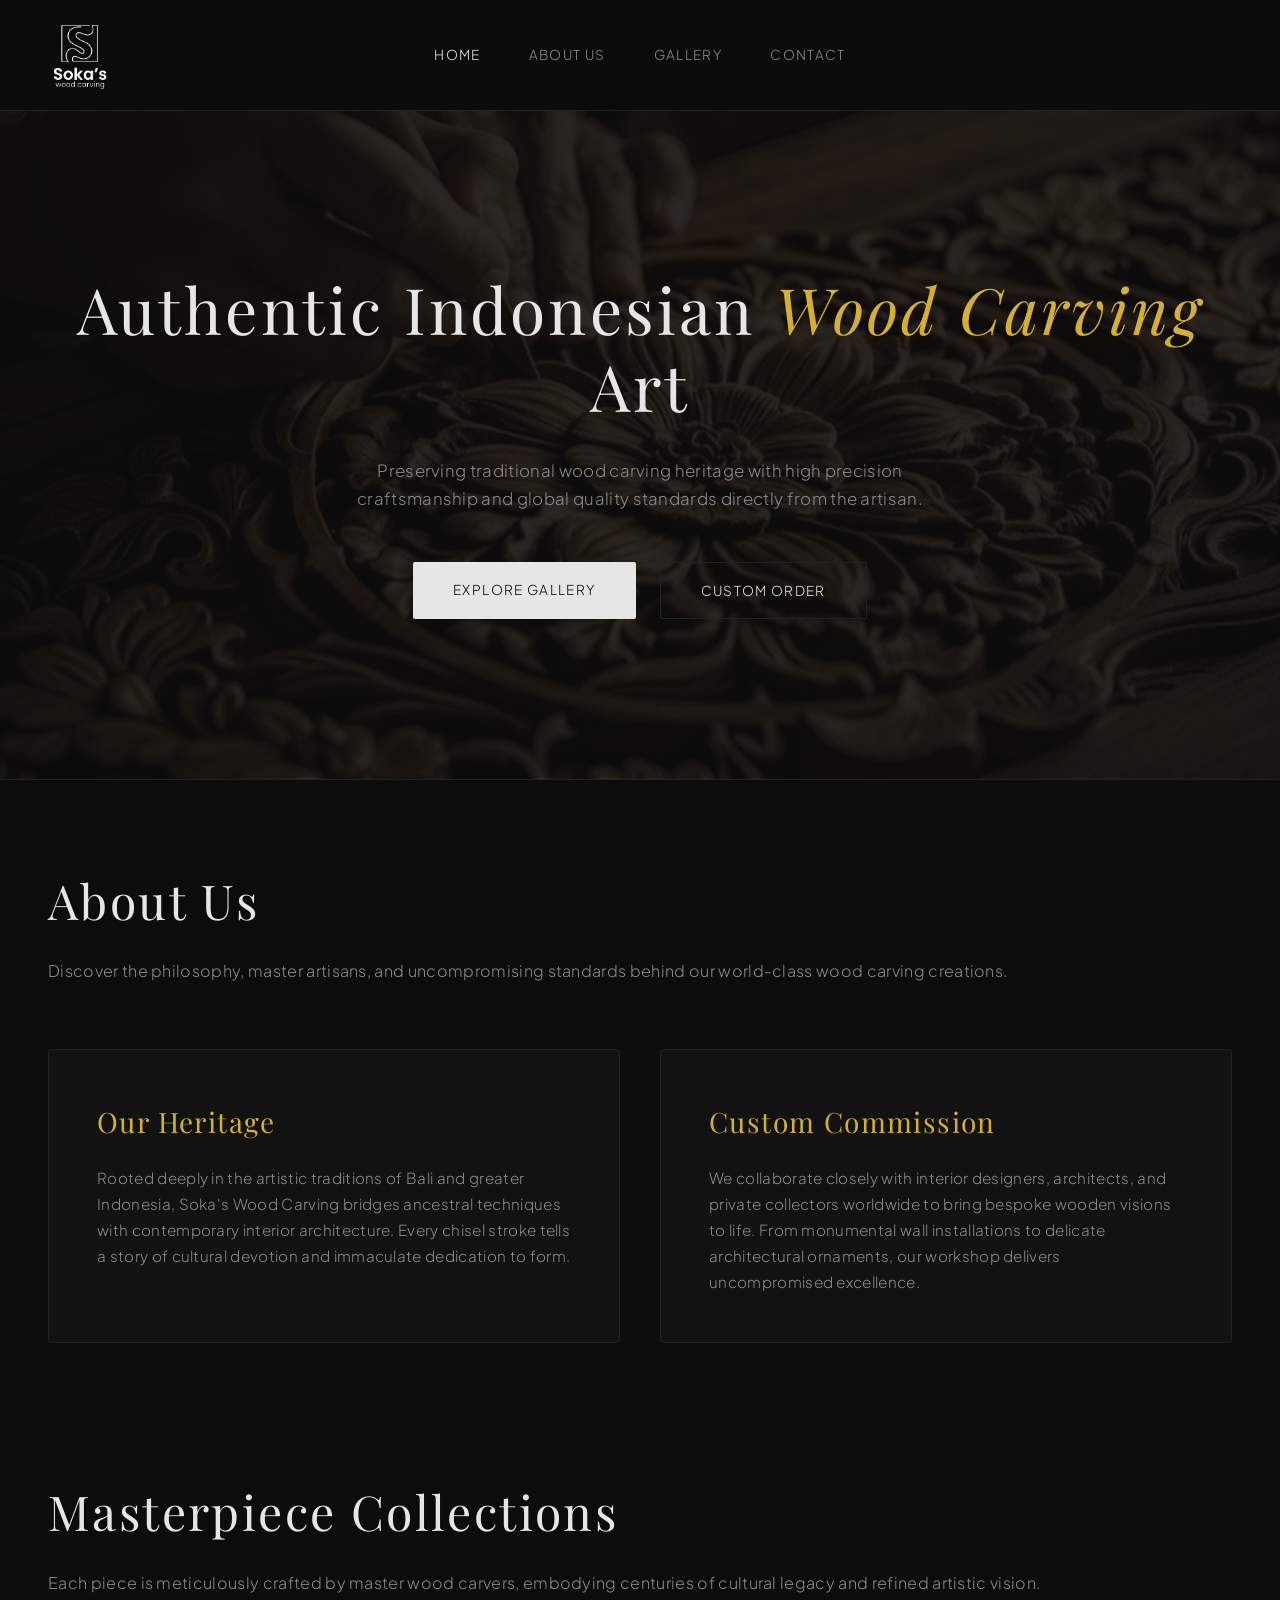
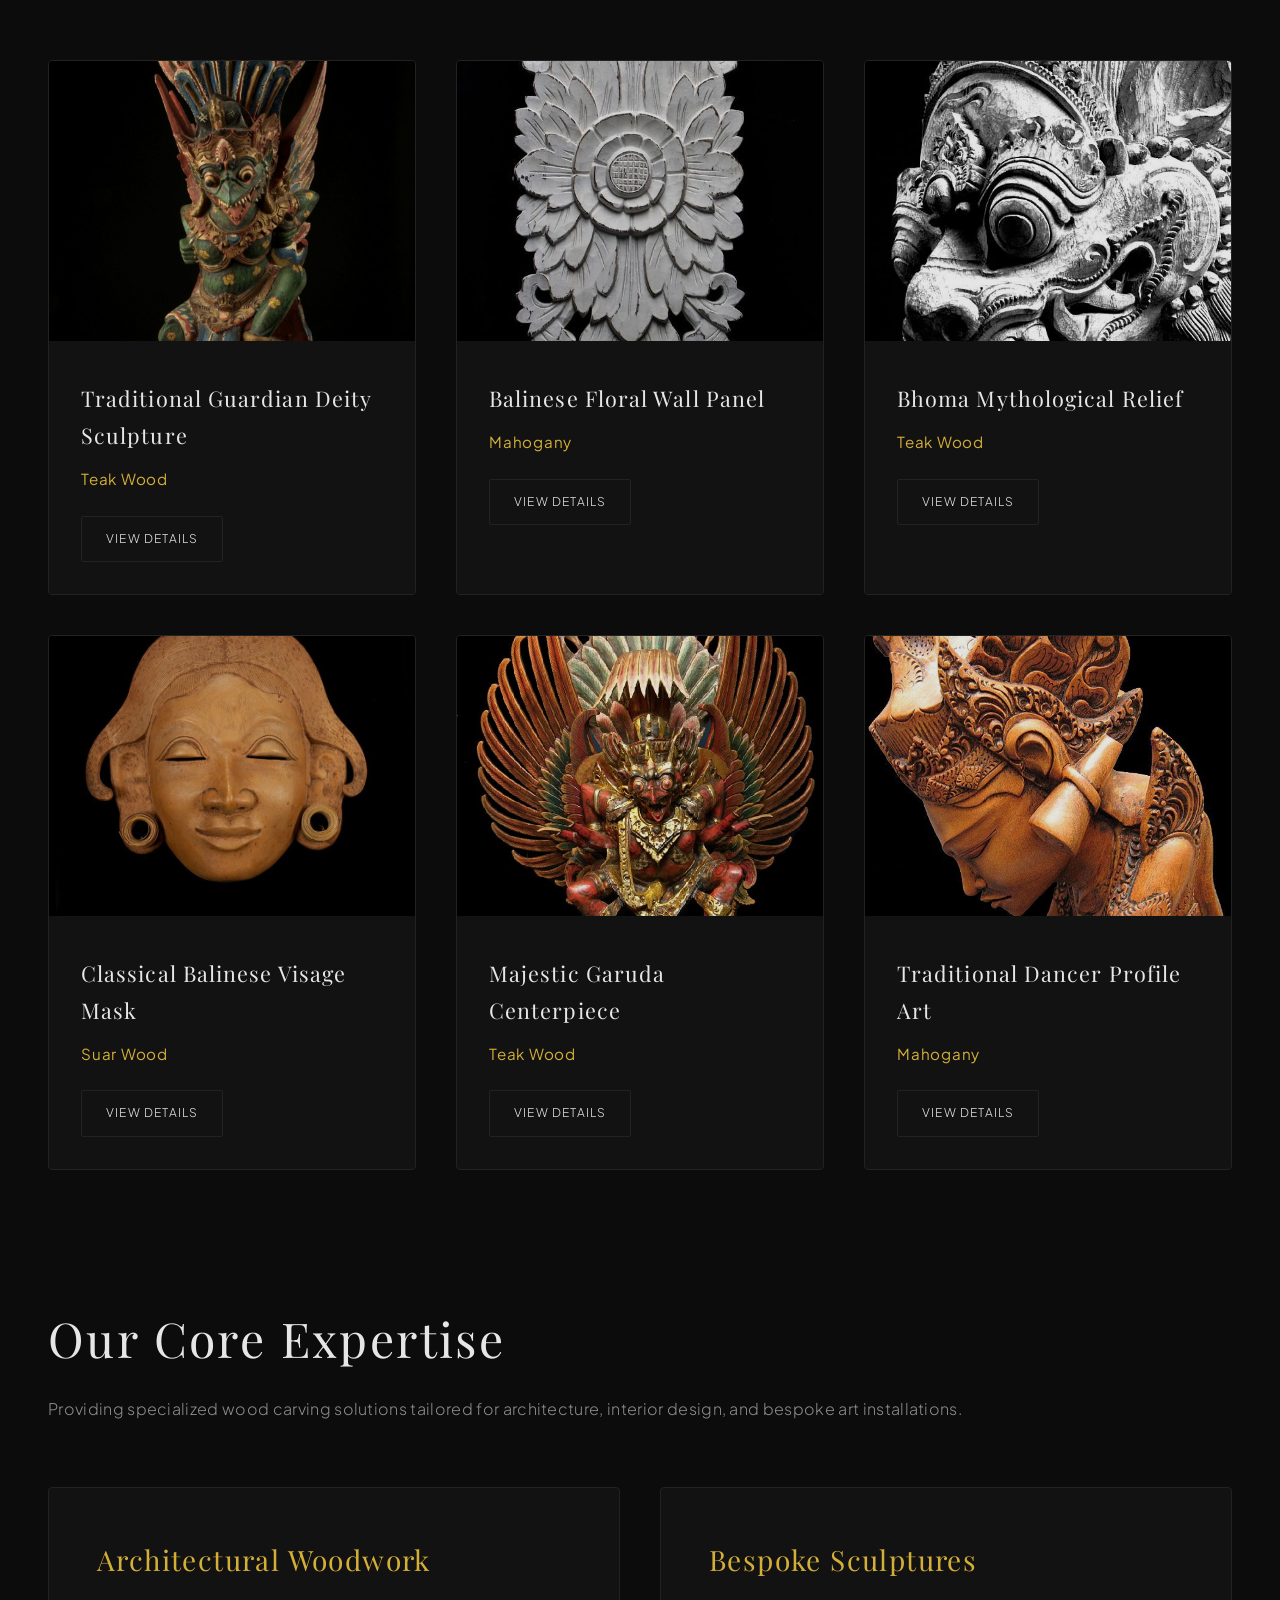
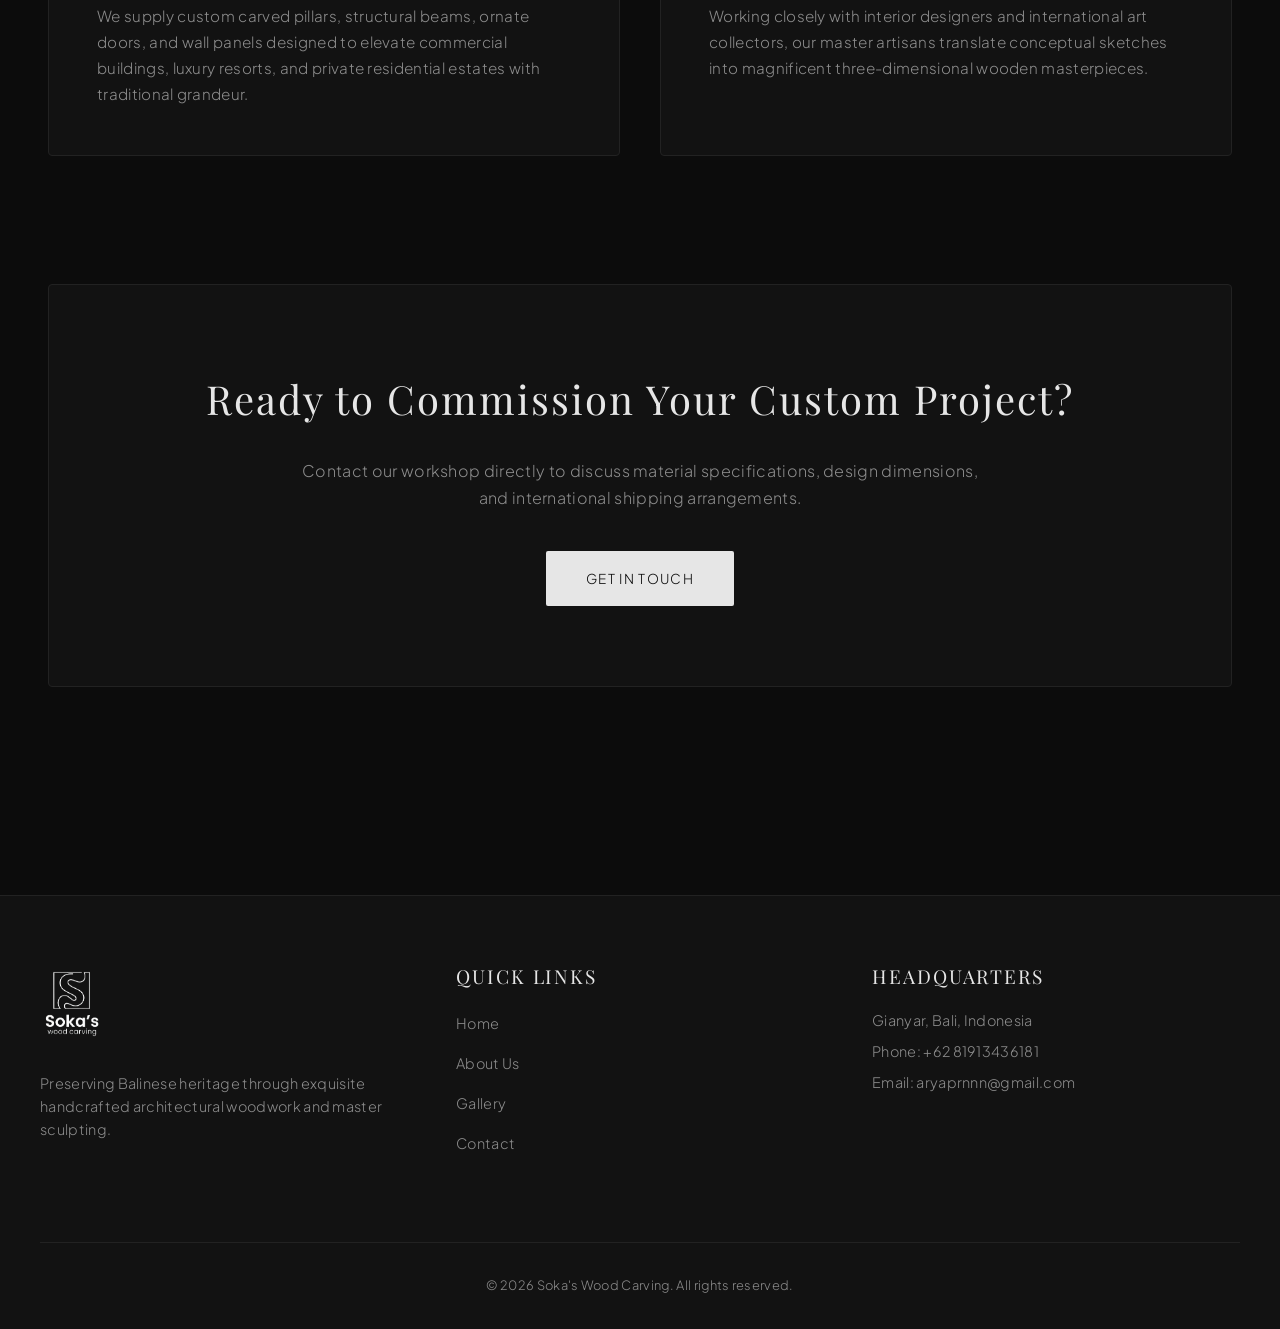
==== index.html @ 7b092240 "Initial commit - Soka's Wood Carving website" ====
<!DOCTYPE html>
<html lang="en">
<head>
    <meta charset="UTF-8">
    <meta name="viewport" content="width=device-width, initial-scale=1.0">
    <title>Soka's Wood Carving | Authentic Indonesian Wood Carving Art</title>
    <link rel="stylesheet" href="assets/css/style.css">
</head>
<body>

    <div id="navbar-placeholder"></div>

    <header>
        <h1>Authentic Indonesian <span>Wood Carving</span> Art</h1>
        <p>Preserving traditional wood carving heritage with high precision craftsmanship and global quality standards directly from the artisan.</p>
        <div>
            <a href="gallery.html">Explore Gallery</a>
            <a href="contact.html">Custom Order</a>
        </div>
    </header>

    <main>
        <section>
            <h1>About Us</h1>
            <p>Discover the philosophy, master artisans, and uncompromising standards behind our world-class wood carving creations.</p>
            
            <div class="about-grid">
                <div class="about-card">
                    <h3>Our Heritage</h3>
                    <p>Rooted deeply in the artistic traditions of Bali and greater Indonesia, Soka's Wood Carving bridges ancestral techniques with contemporary interior architecture. Every chisel stroke tells a story of cultural devotion and immaculate dedication to form.</p>
                </div>
                <div class="about-card">
                    <h3>Custom Commission</h3>
                    <p>We collaborate closely with interior designers, architects, and private collectors worldwide to bring bespoke wooden visions to life. From monumental wall installations to delicate architectural ornaments, our workshop delivers uncompromised excellence.</p>
                </div>
            </div>
        </section>

        <section style="margin-top: 8rem;">
            <h1>Masterpiece Collections</h1>
            <p>Each piece is meticulously crafted by master wood carvers, embodying centuries of cultural legacy and refined artistic vision.</p>
            
            <div class="gallery-grid">
                <div class="gallery-card">
                    <img src="assets/images/product-1.jpg" alt="Traditional Guardian Deity Sculpture" loading="lazy">
                    <div>
                        <h3>Traditional Guardian Deity Sculpture</h3>
                        <p>Teak Wood</p>
                        <a href="gallery.html">View Details</a>
                    </div>
                </div>
                <div class="gallery-card">
                    <img src="assets/images/product-2.jpg" alt="Balinese Floral Wall Panel" loading="lazy">
                    <div>
                        <h3>Balinese Floral Wall Panel</h3>
                        <p>Mahogany</p>
                        <a href="gallery.html">View Details</a>
                    </div>
                </div>
                <div class="gallery-card">
                    <img src="assets/images/product-3.jpg" alt="Bhoma Mythological Relief" loading="lazy">
                    <div>
                        <h3>Bhoma Mythological Relief</h3>
                        <p>Teak Wood</p>
                        <a href="gallery.html">View Details</a>
                    </div>
                </div>
                <div class="gallery-card">
                    <img src="assets/images/product-4.jpg" alt="Classical Balinese Visage Mask" loading="lazy">
                    <div>
                        <h3>Classical Balinese Visage Mask</h3>
                        <p>Suar Wood</p>
                        <a href="gallery.html">View Details</a>
                    </div>
                </div>
                <div class="gallery-card">
                    <img src="assets/images/product-5.jpg" alt="Majestic Garuda Centerpiece" loading="lazy">
                    <div>
                        <h3>Majestic Garuda Centerpiece</h3>
                        <p>Teak Wood</p>
                        <a href="gallery.html">View Details</a>
                    </div>
                </div>
                <div class="gallery-card">
                    <img src="assets/images/product-6.jpg" alt="Traditional Dancer Profile Art" loading="lazy">
                    <div>
                        <h3>Traditional Dancer Profile Art</h3>
                        <p>Mahogany</p>
                        <a href="gallery.html">View Details</a>
                    </div>
                </div>
            </div>
        </section>

        <section style="margin-top: 8rem;">
            <h1>Our Core Expertise</h1>
            <p>Providing specialized wood carving solutions tailored for architecture, interior design, and bespoke art installations.</p>
            
            <div class="about-grid">
                <div class="about-card">
                    <h3>Architectural Woodwork</h3>
                    <p>We supply custom carved pillars, structural beams, ornate doors, and wall panels designed to elevate commercial buildings, luxury resorts, and private residential estates with traditional grandeur.</p>
                </div>
                <div class="about-card">
                    <h3>Bespoke Sculptures</h3>
                    <p>Working closely with interior designers and international art collectors, our master artisans translate conceptual sketches into magnificent three-dimensional wooden masterpieces.</p>
                </div>
            </div>
        </section>

        <section style="margin-top: 8rem; text-align: center; background-color: var(--bg-secondary); border: 1px solid var(--border); padding: 5rem 3rem; border-radius: 4px;">
            <h1 style="font-size: 2.5rem; margin-bottom: 1.5rem;">Ready to Commission Your Custom Project?</h1>
            <p style="max-width: 700px; margin: 0 auto 2.5rem auto; color: var(--text-secondary);">Contact our workshop directly to discuss material specifications, design dimensions, and international shipping arrangements.</p>
            <a href="contact.html" style="display: inline-block; padding: 1rem 2.5rem; background-color: var(--text-primary); color: var(--bg-primary); text-decoration: none; border-radius: 2px; font-size: 0.85rem; font-weight: 300; letter-spacing: 0.1em; text-transform: uppercase;">Get in Touch</a>
        </section>
    </main>

    <div id="footer-placeholder"></div>

    <script src="assets/js/main.js"></script>
</body>
</html>
---- assets/css/style.css ----
@import url('https://fonts.googleapis.com/css2?family=Playfair+Display:ital,wght@0,400..900;1,400..900&family=Plus+Jakarta+Sans:wght@200;300;400;500&display=swap');

:root {
    --bg-primary: #0c0c0c;
    --bg-secondary: #121212;
    --text-primary: #e6e6e6;
    --text-secondary: #8c8c8c;
    --accent: #d4af37;
    --border: #222222;
}

* {
    box-sizing: border-box;
    margin: 0;
    padding: 0;
}

html {
    scroll-behavior: smooth;
}

body {
    background-color: var(--bg-primary);
    color: var(--text-primary);
    font-family: 'Plus Jakarta Sans', sans-serif;
    font-weight: 300;
    line-height: 1.7;
    letter-spacing: 0.02em;
}

h1, h2, h3, h4, h5, h6 {
    font-family: 'Playfair Display', serif;
    font-weight: 400;
    letter-spacing: 0.05em;
}

nav {
    position: sticky;
    top: 0;
    z-index: 1000;
    background-color: rgba(12, 12, 12, 0.9);
    backdrop-filter: blur(12px);
    border-bottom: 1px solid var(--border);
}

.nav-container {
    max-width: 1400px;
    margin: 0 auto;
    padding: 0 3rem;
    height: 110px;
    display: flex;
    align-items: center;
    position: relative;
}

.nav-brand {
    display: flex;
    align-items: center;
    gap: 1.25rem;
    text-decoration: none;
    color: var(--text-primary);
    margin-left: -4rem;
}

.nav-logo-img {
    height: 150px; 
    width: auto;
    object-fit: contain;
}

.nav-text-group {
    display: flex;
    flex-direction: column;
    line-height: 1.1;
}

.nav-title {
    font-family: 'Playfair Display', serif;
    font-size: 1.1rem;
    letter-spacing: 0.15em;
    text-transform: uppercase;
    font-weight: 500;
    color: var(--text-primary);
}

.nav-subtitle {
    font-size: 0.65rem;
    letter-spacing: 0.25em;
    text-transform: uppercase;
    color: var(--accent);
    font-weight: 300;
}

.nav-links {
    position: absolute;
    left: 50%;
    transform: translateX(-50%);
    
    display: flex;
    gap: 3rem;
    font-size: 0.85rem;
    font-weight: 300;
    letter-spacing: 0.1em;
    text-transform: uppercase;
}

.nav-links a {
    color: var(--text-secondary);
    text-decoration: none;
    transition: color 0.3s ease;
}

.nav-links a:hover, 
.nav-links a.active {
    color: var(--text-primary);
}
header {
    position: relative;
    max-width: 100%;
    margin: 0 auto;
    padding: 10rem 2rem;
    text-align: center;
    background-image: linear-gradient(rgba(12, 12, 12, 0.88), rgba(12, 12, 12, 0.88)), url('../images/background.jpg');
    background-size: cover;
    background-position: center;
    background-repeat: no-repeat;
    border-bottom: 1px solid var(--border);
}

header h1 {
    font-size: 4rem;
    font-weight: 400;
    line-height: 1.2;
    margin-bottom: 2rem;
}

header h1 span {
    font-style: italic;
    color: var(--accent);
}

header p {
    font-size: 1.05rem;
    color: var(--text-secondary);
    max-width: 600px;
    margin: 0 auto 3rem auto;
    font-weight: 300;
}

header div {
    display: flex;
    justify-content: center;
    gap: 1.5rem;
}

header div a {
    padding: 1rem 2.5rem;
    border-radius: 2px;
    font-size: 0.85rem;
    font-weight: 300;
    letter-spacing: 0.1em;
    text-transform: uppercase;
    text-decoration: none;
    transition: all 0.3s ease;
}

header div a:first-child {
    background-color: var(--text-primary);
    color: var(--bg-primary);
}

header div a:first-child:hover {
    background-color: var(--accent);
}

header div a:last-child {
    border: 1px solid var(--border);
    color: var(--text-primary);
}

header div a:last-child:hover {
    border-color: var(--accent);
    color: var(--accent);
}

main {
    max-width: 1300px;
    margin: 0 auto;
    padding: 5rem 3rem;
}

section h1 {
    font-size: 3rem;
    margin-bottom: 1rem;
    font-weight: 400;
}

section > p {
    color: var(--text-secondary);
    margin-bottom: 4rem;
    font-size: 1rem;
}

.gallery-grid {
    display: grid;
    grid-template-columns: repeat(3, 1fr);
    gap: 2.5rem;
}

.gallery-card {
    background-color: var(--bg-secondary);
    border: 1px solid var(--border);
    border-radius: 4px;
    overflow: hidden;
    transition: transform 0.4s ease, border-color 0.4s ease;
}

.gallery-card:hover {
    transform: translateY(-6px);
    border-color: var(--accent);
}

.gallery-card img {
    width: 100%;
    height: 280px;
    object-fit: cover;
    filter: brightness(0.9);
    transition: filter 0.4s ease;
}

.gallery-card:hover img {
    filter: brightness(1);
}

.gallery-card div {
    padding: 2rem;
}

.gallery-card h3 {
    font-size: 1.35rem;
    margin-bottom: 0.75rem;
    font-weight: 400;
}

.gallery-card p {
    color: var(--accent);
    font-size: 0.95rem;
    font-weight: 400;
    margin-bottom: 1.5rem;
    letter-spacing: 0.05em;
    }

.gallery-card a {
    display: inline-block;
    padding: 0.75rem 1.5rem;
    background-color: transparent;
    border: 1px solid var(--border);
    color: var(--text-primary);
    text-decoration: none;
    border-radius: 2px;
    font-size: 0.75rem;
    letter-spacing: 0.1em;
    text-transform: uppercase;
    transition: all 0.3s ease;
}

.gallery-card a:hover {
    border-color: var(--accent);
    background-color: var(--accent);
    color: var(--bg-primary);
}

.contact-grid {
    display: grid;
    grid-template-columns: 1fr 1fr;
    gap: 4rem;
}

.contact-info, .contact-form {
    background-color: var(--bg-secondary);
    border: 1px solid var(--border);
    padding: 3rem;
    border-radius: 4px;
}

.contact-info h3, .contact-form h3 {
    font-size: 1.75rem;
    margin-bottom: 2rem;
    font-weight: 400;
}

.contact-info p {
    color: var(--text-secondary);
    margin-bottom: 1.25rem;
    font-size: 0.95rem;
}

.form-group {
    margin-bottom: 1.75rem;
}

.form-group label {
    display: block;
    font-size: 0.75rem;
    margin-bottom: 0.75rem;
    color: var(--text-secondary);
    letter-spacing: 0.1em;
    text-transform: uppercase;
}

.form-group input, .form-group textarea {
    width: 100%;
    padding: 1rem;
    background-color: var(--bg-primary);
    border: 1px solid var(--border);
    border-radius: 2px;
    color: var(--text-primary);
    font-family: inherit;
    font-size: 0.95rem;
    font-weight: 300;
    transition: border-color 0.3s ease;
}

.form-group input:focus, .form-group textarea:focus {
    outline: none;
    border-color: var(--accent);
}

button[type="submit"] {
    width: 100%;
    padding: 1rem;
    background-color: var(--text-primary);
    color: var(--bg-primary);
    border: none;
    border-radius: 2px;
    font-weight: 400;
    font-size: 0.75rem;
    letter-spacing: 0.15em;
    text-transform: uppercase;
    cursor: pointer;
    transition: background-color 0.3s ease;
}

button[type="submit"]:hover {
    background-color: var(--accent);
}

.about-grid {
    display: grid;
    grid-template-columns: 1fr 1fr;
    gap: 2.5rem;
}

.about-card {
    background-color: var(--bg-secondary);
    border: 1px solid var(--border);
    padding: 3rem;
    border-radius: 4px;
}

.about-card h3 {
    font-size: 1.75rem;
    margin-bottom: 1.25rem;
    color: var(--accent);
    font-weight: 400;
}

.about-card p {
color: var(--text-secondary);
font-size: 0.95rem;
}

.site-footer {
    margin-top: 8rem;
    border-top: 1px solid var(--border);
    padding: 4rem 2rem 2rem 2rem;
    background-color: var(--bg-secondary);
}

.footer-container {
    max-width: 1200px;
    margin: 0 auto;
    display: grid;
    grid-template-columns: repeat(auto-fit, minmax(250px, 1fr));
    gap: 3rem;
    text-align: left;
    align-items: start;
}

.footer-col h3 {
    font-size: 1.2rem;
    letter-spacing: 0.1em;
    text-transform: uppercase;
    margin-bottom: 1rem;
    color: var(--text-primary);
}

.footer-col p {
    color: var(--text-secondary);
    font-size: 0.9rem;
    line-height: 1.6;
    margin-bottom: 0.5rem;
}

.footer-col ul {
    list-style: none;
    padding: 0;
    margin: 0;
    display: flex;
    flex-direction: column;
    gap: 0.8rem;
}

.footer-col ul li a {
    color: var(--text-secondary);
    text-decoration: none;
    font-size: 0.9rem;
    transition: color 0.3s ease;
}

.footer-col ul li a:hover {
    color: var(--text-primary);
}

.footer-bottom {
    max-width: 1200px;
    margin: 3rem auto 0 auto;
    border-top: 1px solid var(--border);
    padding-top: 2rem;
    text-align: center;
}

.footer-bottom p {
    color: var(--text-secondary);
    font-size: 0.8rem;
}

@keyframes fadeIn {
from {
    opacity: 0;
    transform: translateY(8px);
}
to {
    opacity: 1;
    transform: translateY(0);
}
}

.fade-in {
    animation: fadeIn 0.8s ease forwards;
}
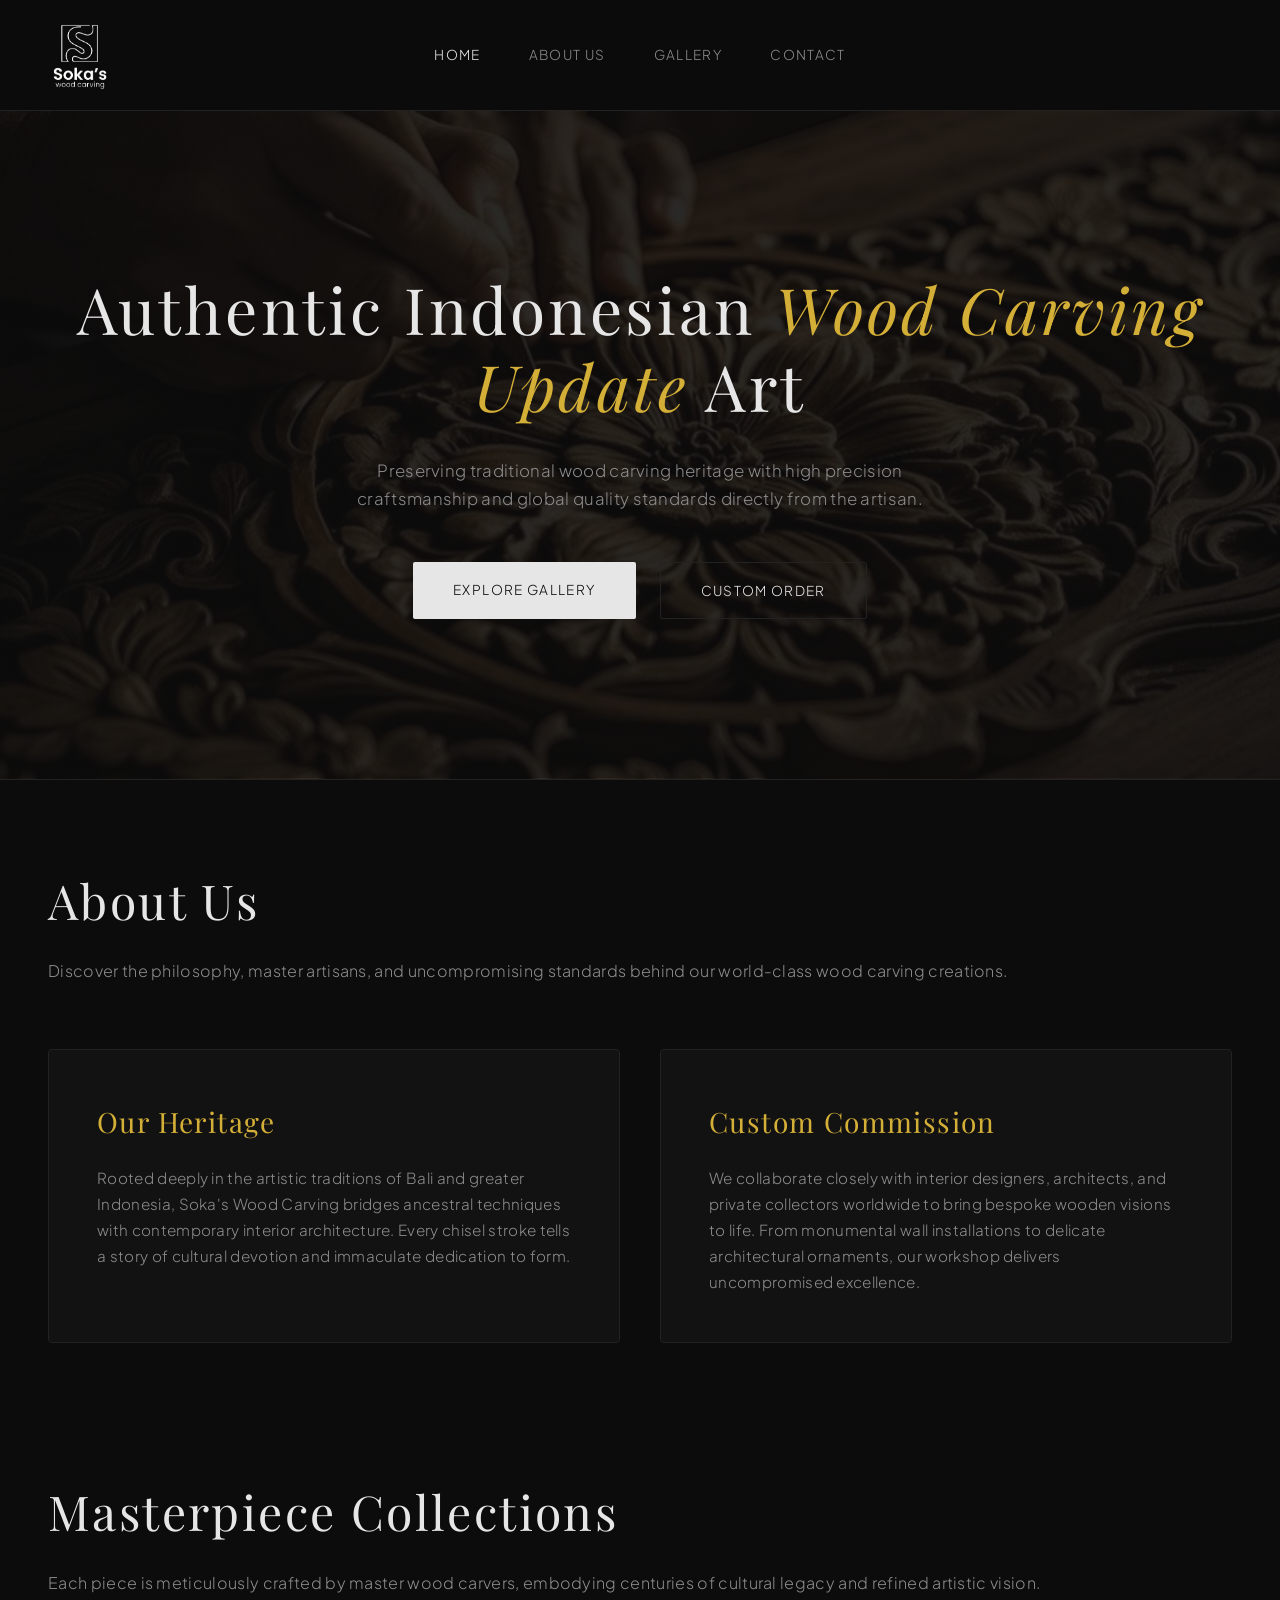
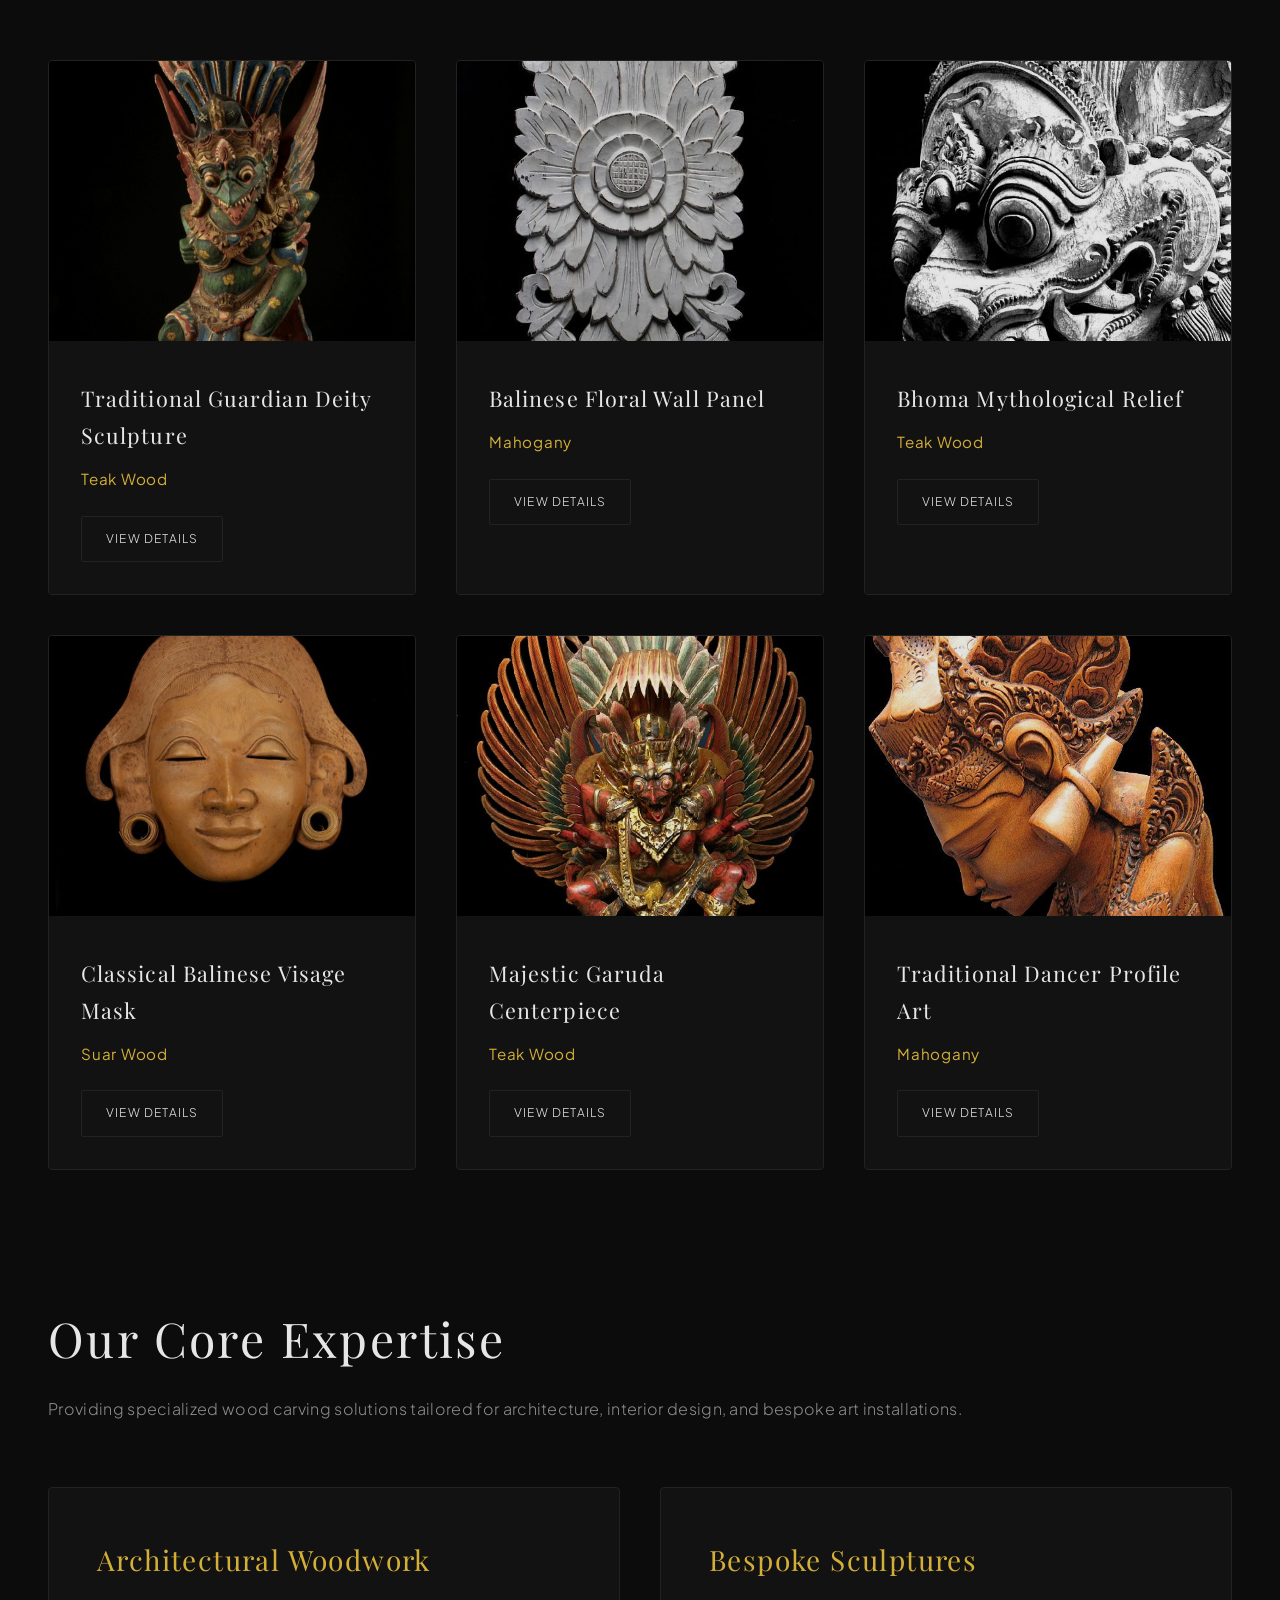
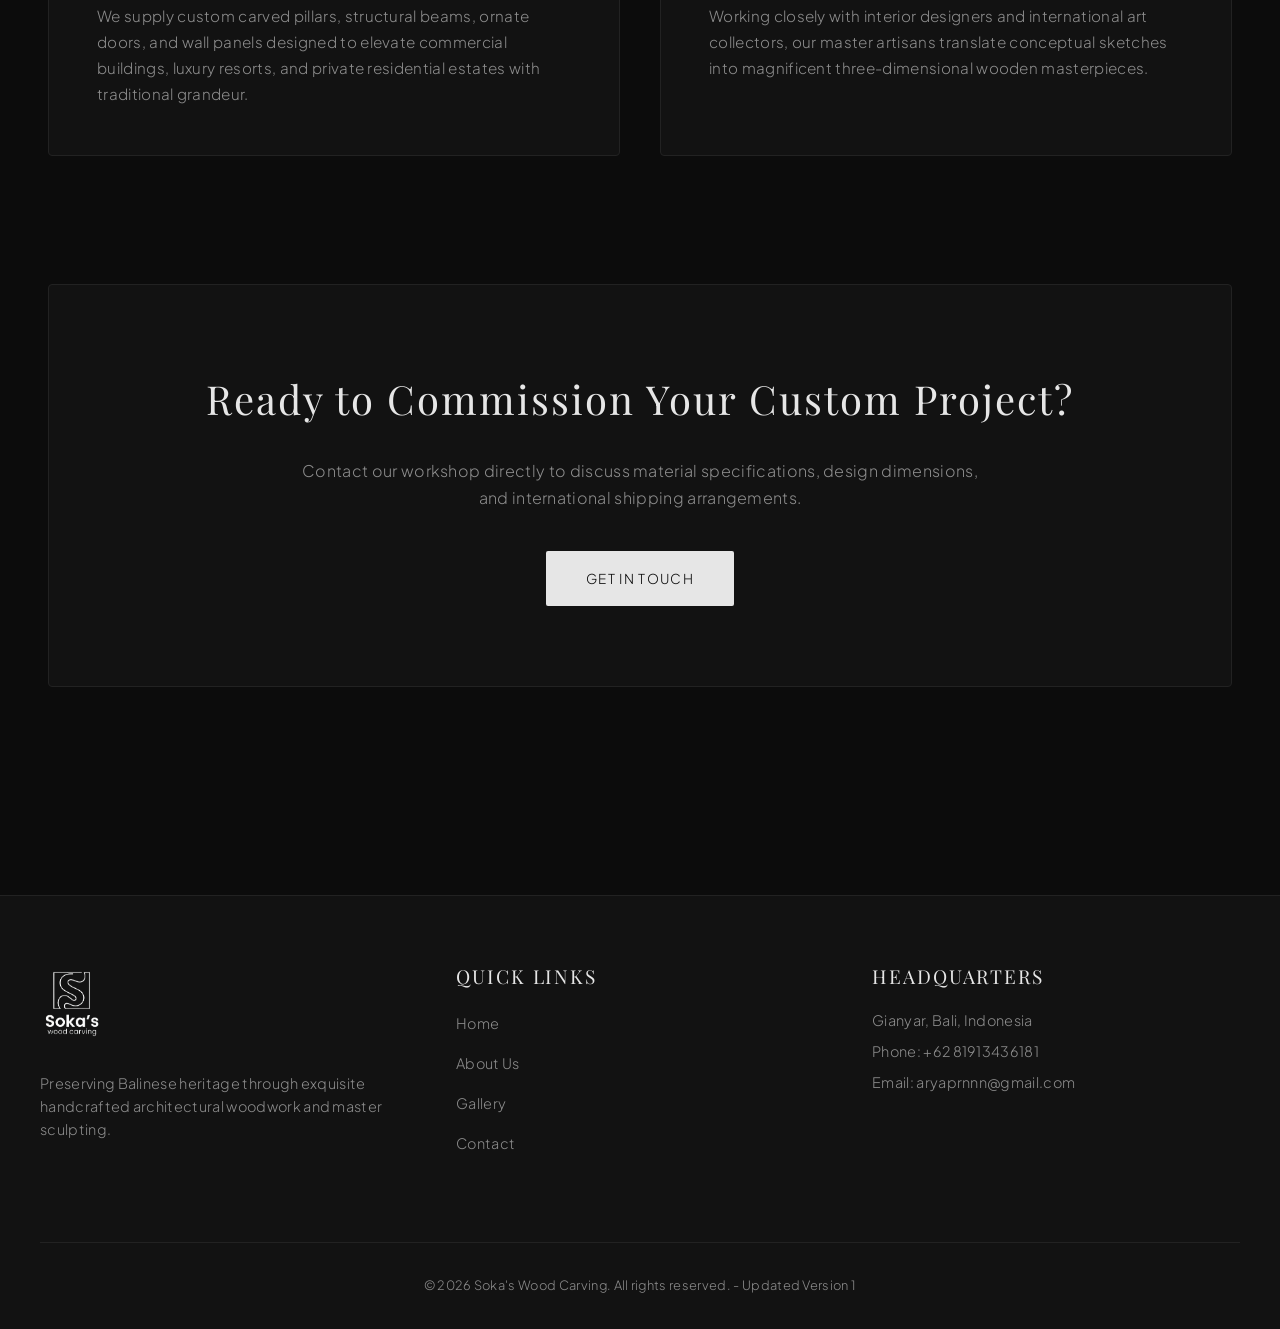
==== commit ed6ac051: "Update: Added latest modifications to meet project requirements 2" ====
--- a/index.html
+++ b/index.html
@@ -11,7 +11,7 @@
     <div id="navbar-placeholder"></div>
 
     <header>
-        <h1>Authentic Indonesian <span>Wood Carving</span> Art</h1>
+        <h1>Authentic Indonesian <span>Wood Carving Update</span> Art</h1>
         <p>Preserving traditional wood carving heritage with high precision craftsmanship and global quality standards directly from the artisan.</p>
         <div>
             <a href="gallery.html">Explore Gallery</a>
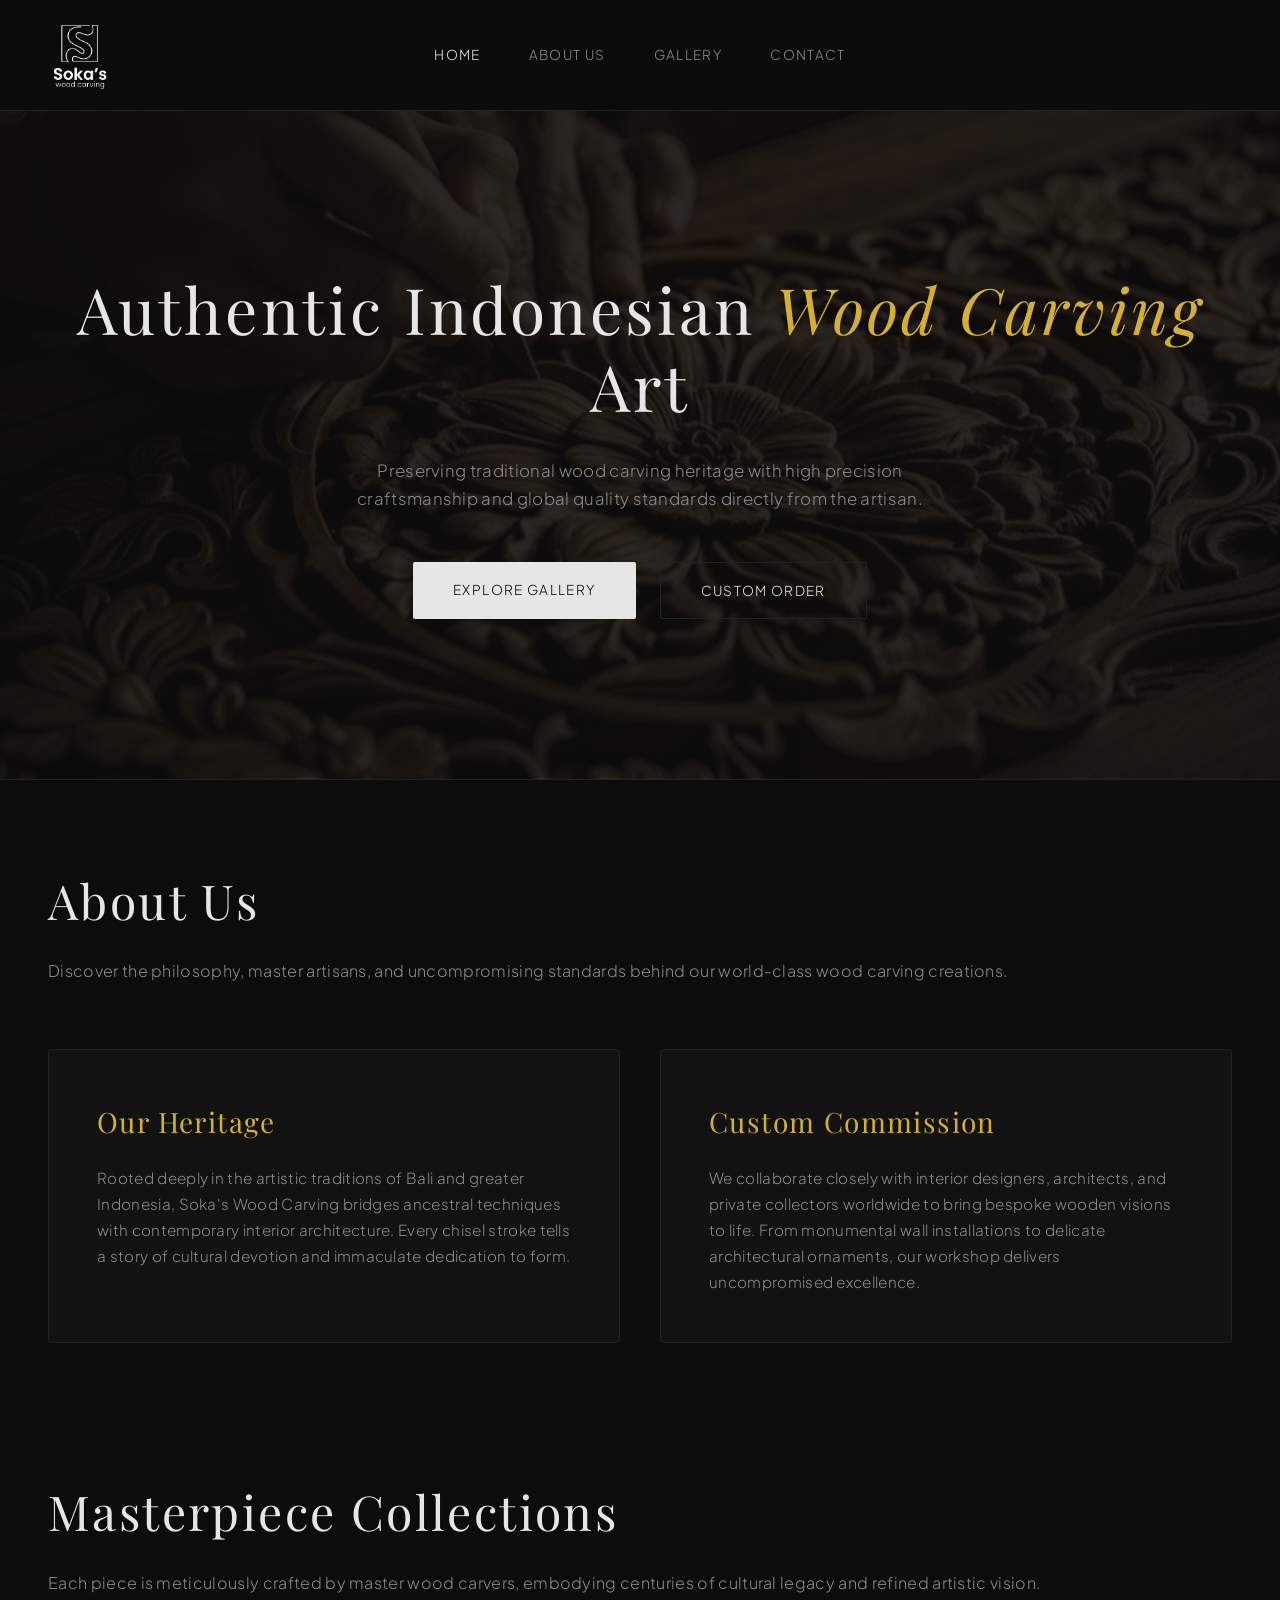
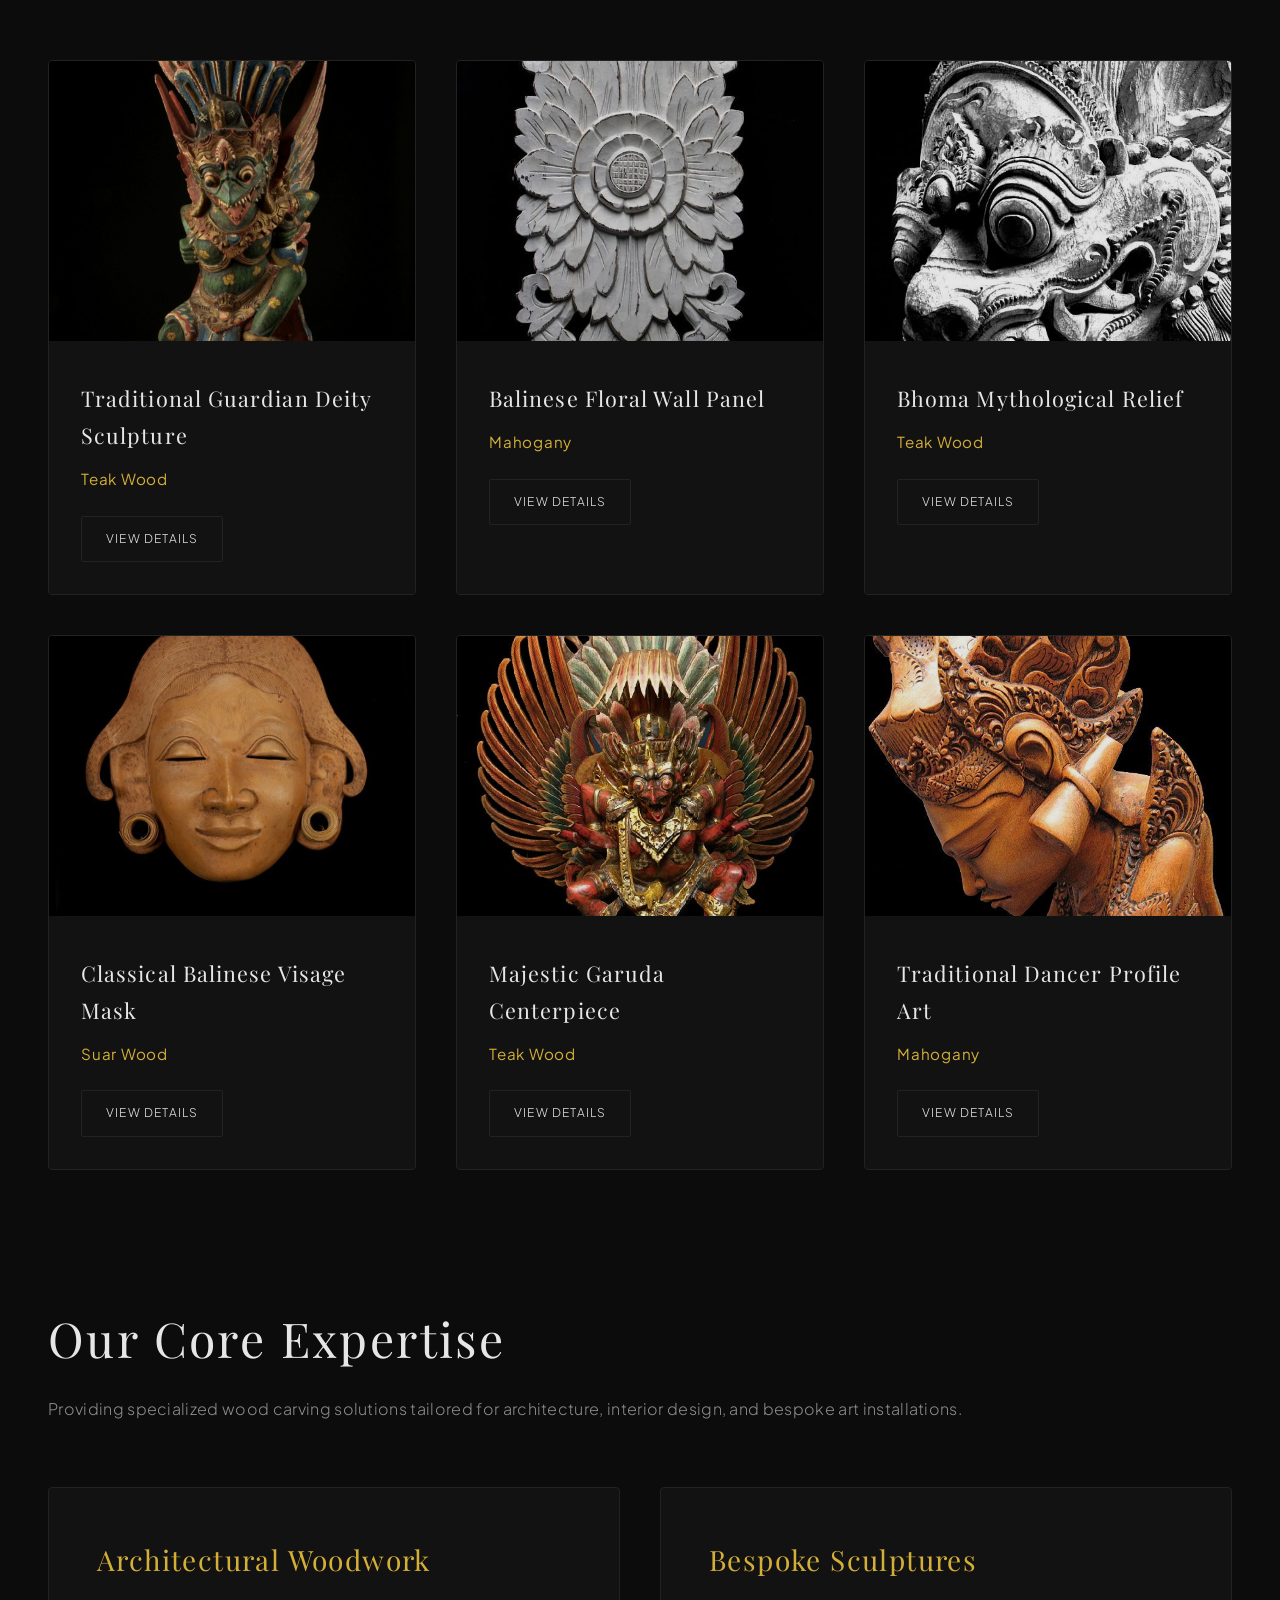
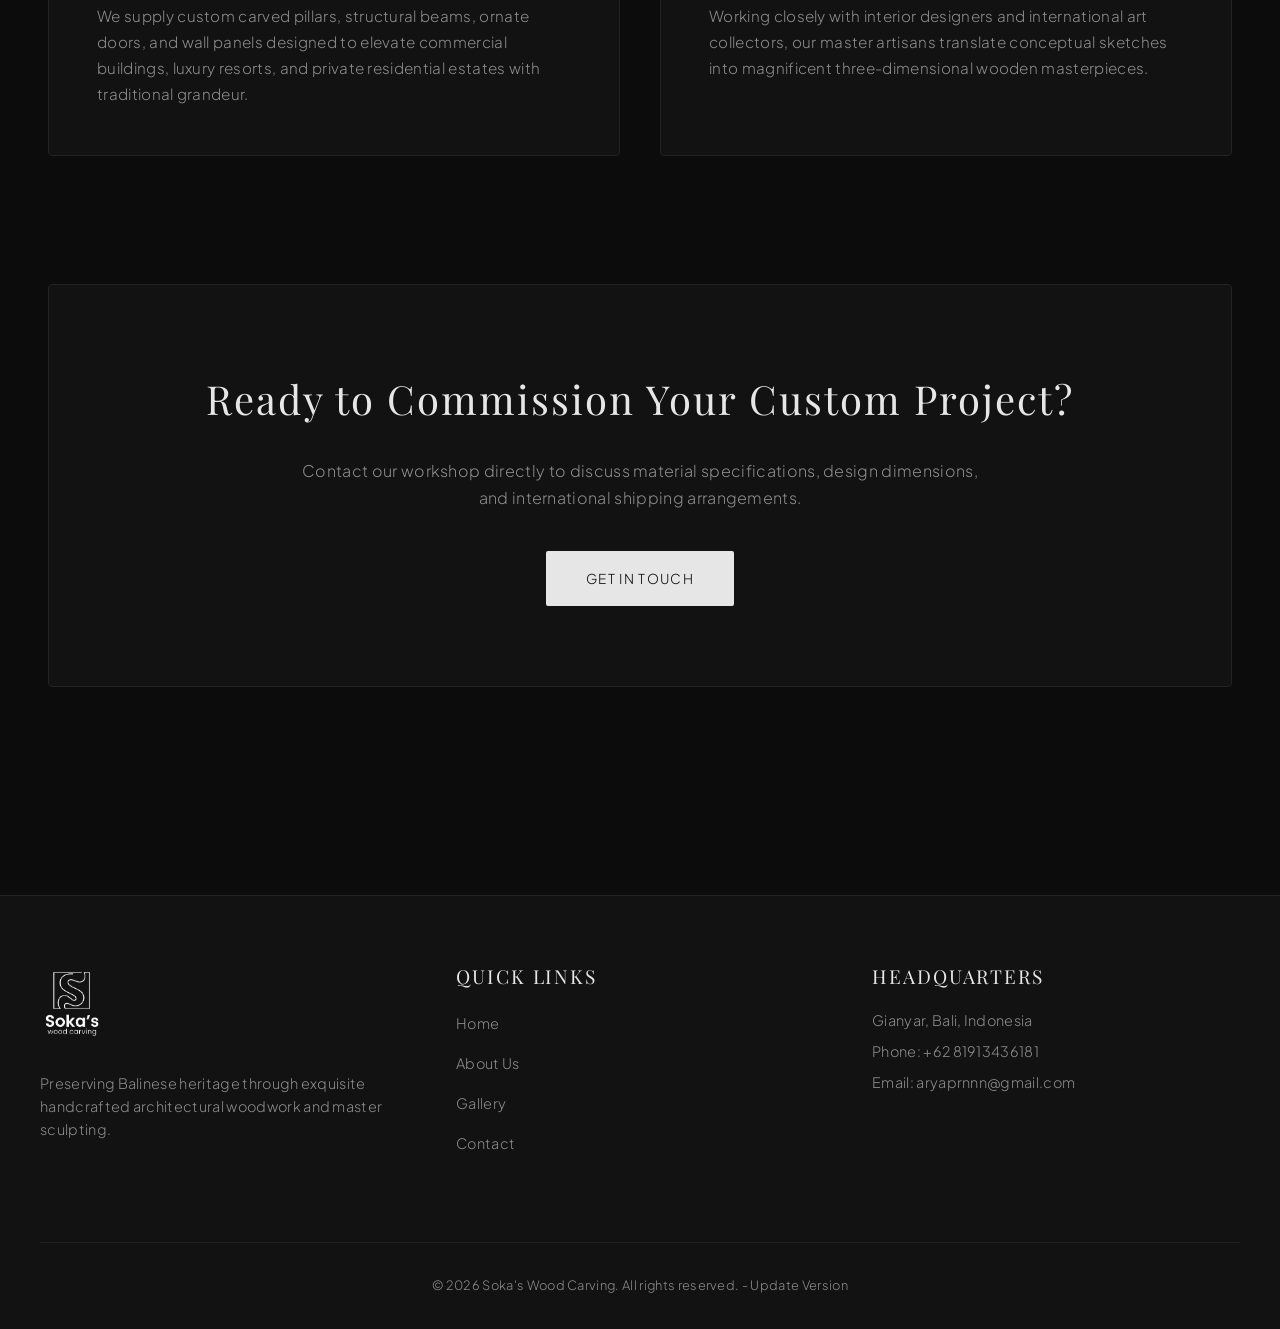
==== commit eb647be0: "Update: Added latest modifications to meet project requirements 3" ====
--- a/index.html
+++ b/index.html
@@ -11,7 +11,7 @@
     <div id="navbar-placeholder"></div>
 
     <header>
-        <h1>Authentic Indonesian <span>Wood Carving Update</span> Art</h1>
+        <h1>Authentic Indonesian <span>Wood Carving</span> Art</h1>
         <p>Preserving traditional wood carving heritage with high precision craftsmanship and global quality standards directly from the artisan.</p>
         <div>
             <a href="gallery.html">Explore Gallery</a>
